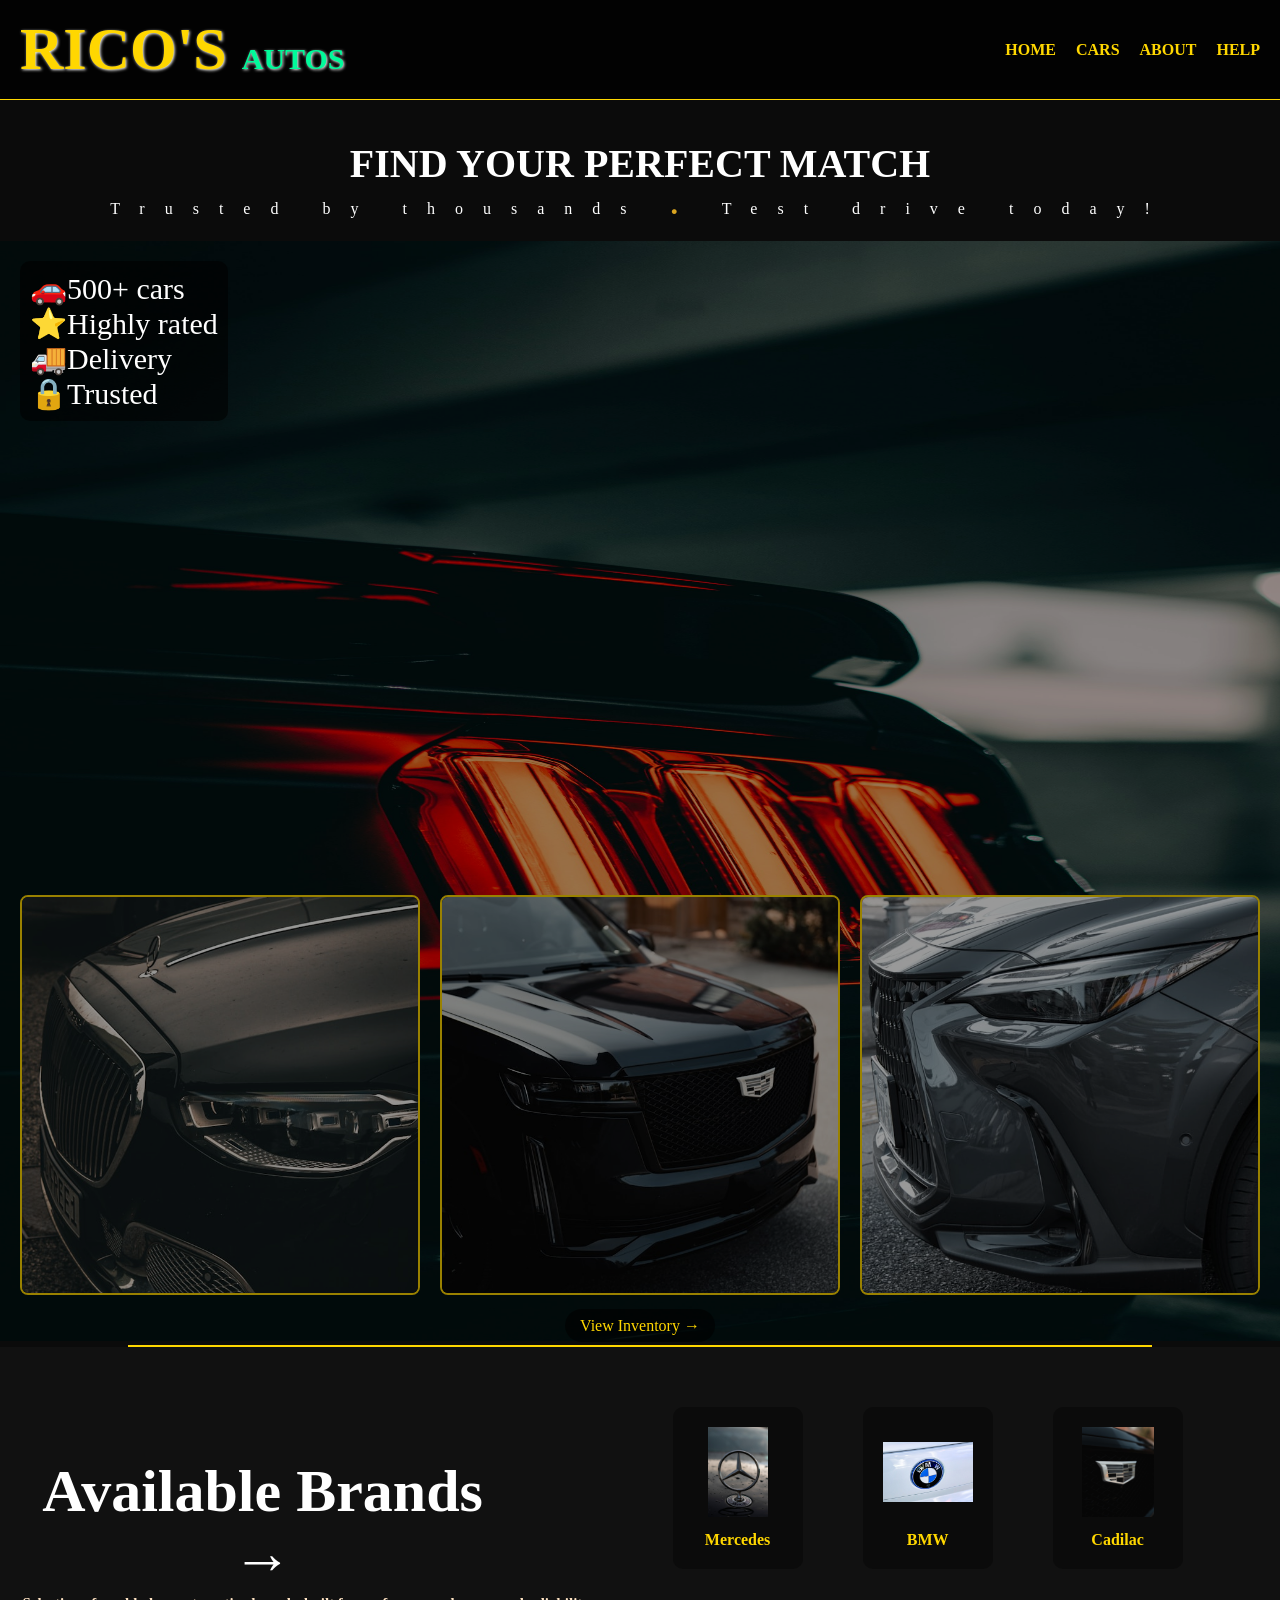
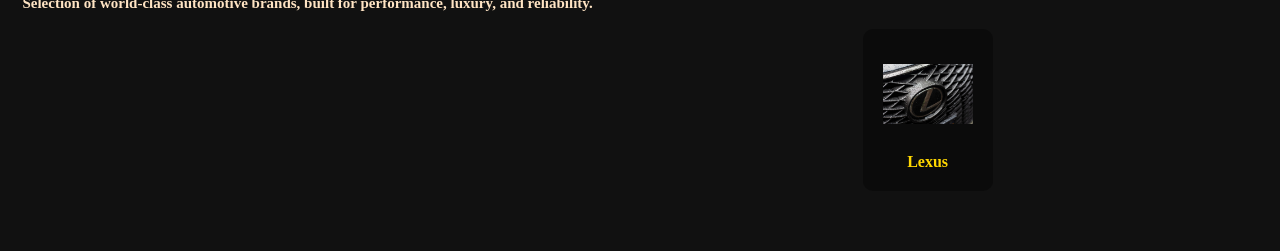
==== index.html @ 225e0f64 "fix homepage for github pages" ====
<!DOCTYPE html>
<html lang="en">
<head>
  <meta charset="UTF-8">
  <meta name="viewport" content="width=device-width, initial-scale=1.0">
  <title>auto site</title>

  <link rel="stylesheet" href="Autos hero.css">
</head>

<body>

  <!-- HEADER -->
  <header class="header">
    <h1>RICO'S <span>AUTOS</span></h1>

    <nav class="nav">
      <ul>
        <li><a href="#home">HOME</a></li>
        <li><a href="cars.html">CARS</a></li>
        <li><a href="#about">ABOUT</a></li>
        <li><a href="#contact">HELP</a></li>
      </ul>
    </nav>
  </header>


  <!-- HERO SECTION -->
  <section id="home">

    <h2>FIND YOUR PERFECT MATCH</h2>
    <p>Trusted by thousands <span class="dot">.</span> Test drive today!</p>

    <div class="big-image">

      <img src="gtm.jpg" alt="car">

      <!-- TEXT TOP LEFT -->
      <div class="info-box">
        <ul>
          <li>🚗500+ cars</li>
          <li>⭐Highly rated</li>
          <li>🚚Delivery</li>
          <li>🔒Trusted</li>
        </ul>
      </div>

      <!-- SMALL CAR IMAGES -->
      <div class="car-gallery">
        <img src="maybach.jpg" alt="">
        <img src="cadilac.jpg" alt="">
        <img src="lexus.jpg" alt="">
      </div>
       <div class="view-link">
      <a href="cars.html">View Inventory →</a>
        </div>
    </div>
 </section>
 

 <hr style=color:gold;>

 <section class="brand-container">
  <div class="brand-sub">
  <h2>Available Brands →</h2>
  <p> Selection of world-class automotive brands,
    built for performance, luxury, and reliability.</p>
  </div>


  <div class="brand-list">

    <div class="brand">
      <a href="cars.html">
      <img src="mercedes-logo.jpg" alt="Mercedes">
      <p>Mercedes</p>
      </a>
    </div>

    <div class="brand">
      <a href="cars.html">
      <img src="bmw-logo.jpg" alt="BMW">
      <p>BMW</p>
      </a>
    </div>


    <div class="brand">
      <a href="cars.html">
     <img src="cadilac-logo.jpg" alt="cadilac" >
      <p>Cadilac</p>
      </a>
    </div>

    <div class="brand">
      <a href="cars.html">
      <img src="lexus-logo.jpg" alt="Lexus">
      <p>Lexus</p>
      </a>
    </div>

    </div>
 </section>

</body>
</html>
---- Autos hero.css ----
/*RESET*/
* {
  margin: 0;
  padding: 0;
  box-sizing: border-box;
}

/* BODY */
body {
  background-color: #0b0b0b;
  font-family:serif;
  
  padding-top: 120px;
}

/* HEADER */
.header {
  position: fixed;
  top: 0;
  left: 0;
  width: 100%;

  display: flex;
  justify-content: space-between;
  align-items: center;

  padding: 15px 20px;
  background: rgba(0, 0, 0, 0.8); /* so text is visible */
  backdrop-filter: blur(6px);     /* nice glass effect */

  z-index: 1000;
  border-bottom: 1px solid gold;
}

.header h1 {
  color: gold;
  font-size: 60px;
  text-shadow: 1px 1px  3px whitesmoke;
  
}

.header span {
  color: mediumspringgreen;
  font-size: 30px;
}

/* NAV */
.nav ul {
  display: flex;
  gap: 20px;
  list-style: none;
}

.nav a {
  color: gold;
  text-decoration: none;
  font-weight: bold;
  transition: 0.3s;
}

.nav a:hover {
  color: white;
  text-decoration: underline;
  letter-spacing: 2px;
}

/* HERO TEXT */


#home h2 {
  color: white;
  font-size: 40px;
  margin-top: 20px;
  text-align: center;
}

#home p {
  color: white;
  margin-bottom: 20px;
  letter-spacing: 20px;
  text-align: center;
}

.dot {
  color:goldenrod;
  font-weight: bolder;
  font-size: 30px;
}

/* BIG IMAGE CONTAINER */
.big-image {
  position: relative;
 mzx-width: 100%;

  margin:auto;
}

/* MAIN IMAGE */
.big-image img {

  width:1350px;
  height: 1100px;


  
  filter: brightness(60%);
}

/* TOP LEFT TEXT */
.info-box {
  position: absolute;
  top: 20px;
  left: 20px;
  background: rgba(0, 0, 0, 0.6);
  padding: 10px;
  border-radius: 10px;
  color: white;
}

.info-box ul {
  list-style: none;
  font-size: 30px;
  height:auto;
}

/* BOTTOM IMAGES */
.car-gallery {
  position: absolute;
  bottom: 50px;
  left: 50%;
  transform: translateX(-50%);

  display: inline-flex;

  gap: 20px;
}

/* SMALL IMAGES */
.car-gallery img {
  width:400px;
  height: 400px;
  object-fit: cover;
  border-radius: 8px;
  border: 2px solid gold;
  transition: 0.3s;
}

.car-gallery img:hover {
  transform: scale(1.05);
}

.view-link {
  position: absolute;
  bottom: 10px;  
  left: 50%;
  transform: translateX(-50%);
}

.view-link a {
  z-index: 2;

  color: gold;
  background: rgba(0,0,0,0.6);
  padding: 8px 15px;
  border-radius: 20px;
  text-decoration: none;
}

.view-link a:hover {
  color: white;
  letter-spacing: 2px;
}

/*BRANDS*/
.brand-container{
  display:flex ;
  
  padding: 60px 20px;
  background: #111;
  text-align: center;
  
}

.brand-container h2{
  display: inline-flex;
  flex-direction: column;
  color: white;
  font-weight: bolder;
  font-size: 60px;
  margin-top: 50px;
  margin-right: 90px;
  
}

.brand-list{
  display:flex;
  justify-content: center;
  flex-wrap: wrap;
  gap: 60px;
}

.brand{
  display: flex;
  flex-direction: column;
  justify-content: center;

  background: #0b0b0b;
  padding: 20px;
  border-radius:10px;

  transition: 0.3s;
}

.brand:hover {
  transform: translateY(-5px);
}

.brand img {
  width: 90px;
  height: 90px;
  object-fit: contain;
   margin-bottom: 10px}


.brand p {
  color: gold;
  font-weight: bold;
  
}

.brand a{
  text-decoration: none;
   color: inherit;
}

.brand-sub{
  display:flex;
  flex-direction: column;
}

.brand-sub p{
  color: bisque;
  font-weight: bolder;
  font-size: 15px;
}
hr{ border: 1px solid gold;
  width: 80%;
  margin:auto;
}
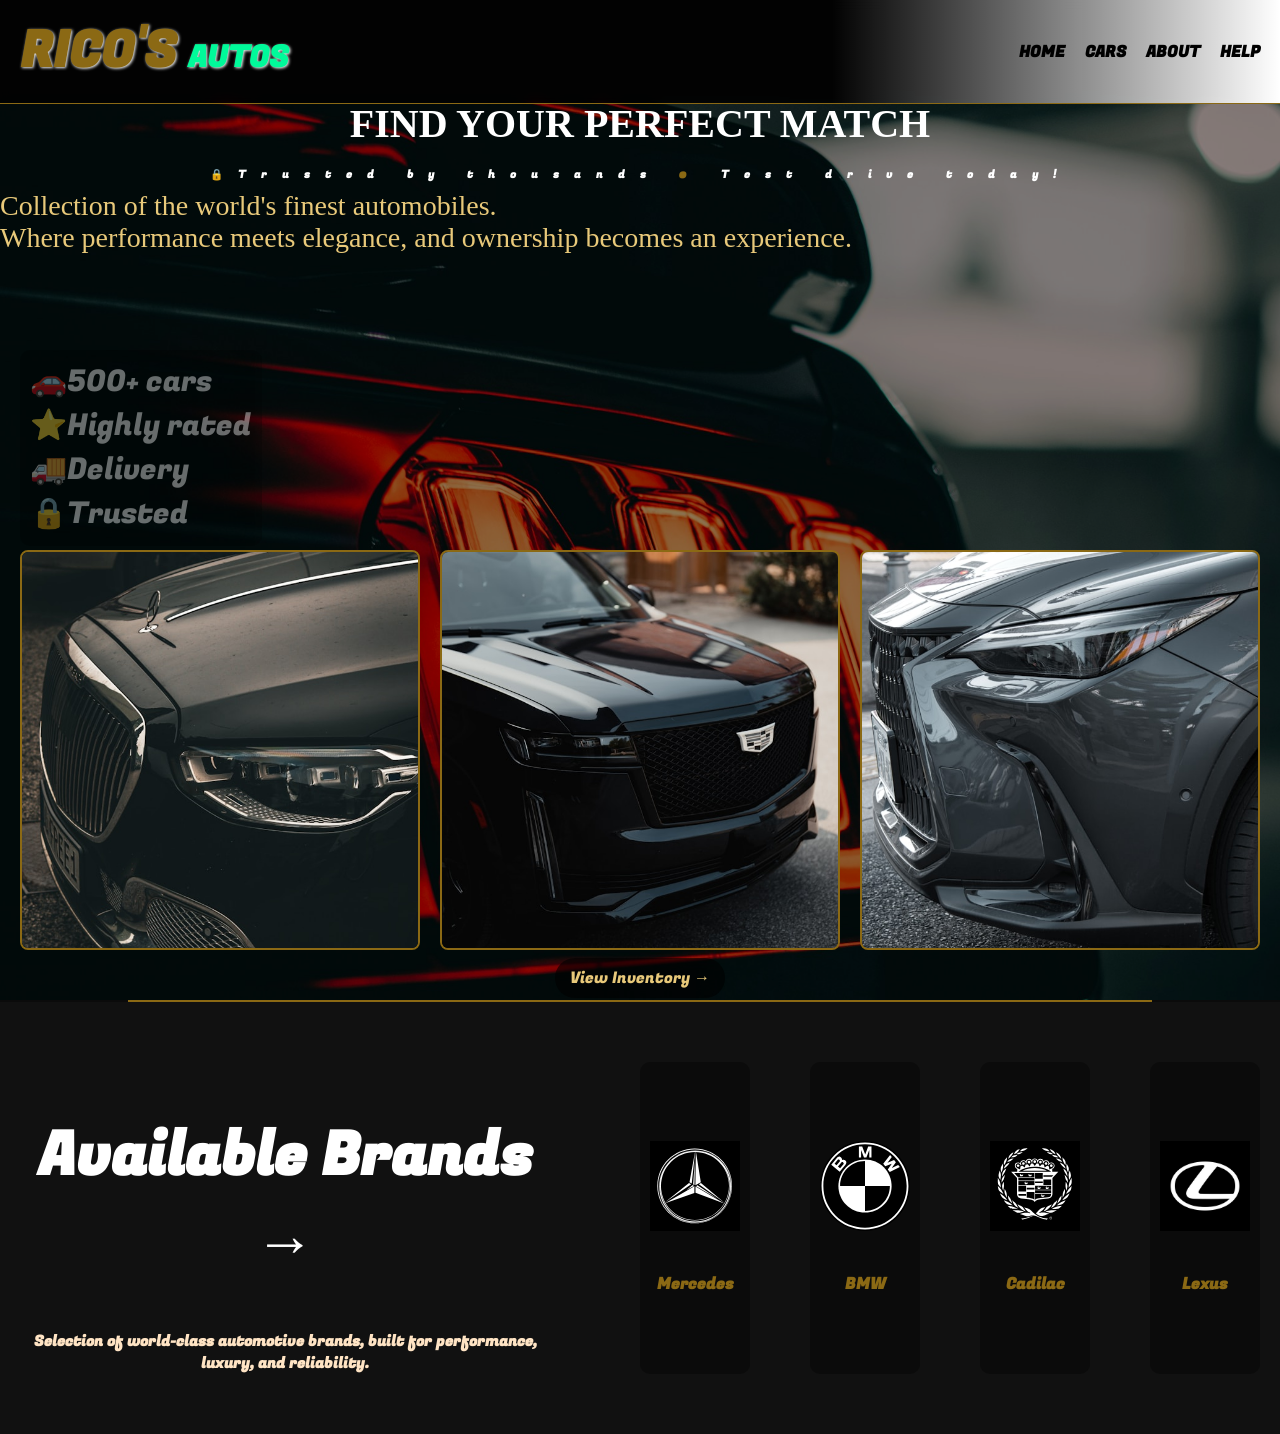
==== commit bbf0c6d8: "fixed css and added favicon" ====
--- a/index.html
+++ b/index.html
@@ -1,3 +1,10 @@
+<!DOCTYPE html>
+<html lang="en">
+<head>
+  <meta charset="UTF-8">
+  <meta name="viewport" content="width=device-width, initial-scale=1.0">
+  <title>auto site</title>
+  <!-- In your HTML head -->
 <!DOCTYPE html>
 <html lang="en">
 <head>
@@ -5,7 +12,17 @@
   <meta name="viewport" content="width=device-width, initial-scale=1.0">
   <title>auto site</title>
 
-  <link rel="stylesheet" href="Autos hero.css">
+  <link rel="preconnect" href="https://fonts.googleapis.com">
+  <link rel="preconnect" href="https://fonts.gstatic.com" crossorigin>
+  <link href="https://fonts.googleapis.com/css2?family=Inter&family=Fugaz+One&display=swap" rel="stylesheet">
+
+  <link rel="apple-touch-icon" sizes="180x180" href="/favicon_io/apple-touch-icon.png">
+<link rel="icon" type="image/png" sizes="32x32" href="/favicon_io/favicon-32x32.png">
+<link rel="icon" type="image/png" sizes="16x16" href="/favicon_io/favicon-16x16.png">
+<link rel="manifest" href="/favicon_io/site.webmanifest">
+
+  <link rel="stylesheet" href="Autos-hero.css">
+</head>
 </head>
 
 <body>
@@ -16,7 +33,7 @@
 
     <nav class="nav">
       <ul>
-        <li><a href="#home">HOME</a></li>
+        <li><a href="index.html">HOME</a></li>
         <li><a href="cars.html">CARS</a></li>
         <li><a href="#about">ABOUT</a></li>
         <li><a href="#contact">HELP</a></li>
@@ -25,37 +42,35 @@
   </header>
 
 
-  <!-- HERO SECTION -->
-  <section id="home">
+<!-- HERO SECTION -->
+<section id="home">
+  <div>
+    <h2>FIND YOUR PERFECT MATCH</h2>
+    <h6>🔒Trusted by thousands <span class="dot">.</span> Test drive today!</h6>
 
-    <h2>FIND YOUR PERFECT MATCH</h2>
-    <p>Trusted by thousands <span class="dot">.</span> Test drive today!</p>
+    <div class="info-box">
+      <ul>
+        <li>🚗500+ cars</li>
+        <li>⭐Highly rated</li>
+        <li>🚚Delivery</li>
+        <li>🔒Trusted</li>
+      </ul>
+    </div>
 
-    <div class="big-image">
+    <p class="hero-sec-p">Collection of the world's finest automobiles.<br> Where performance meets elegance, and ownership becomes an experience.</p>
 
-      <img src="gtm.jpg" alt="car">
+    <div class="car-gallery">
+      <img src="maybach.jpg" alt="">
+      <img src="cadilac.jpg" alt="">
+      <img src="lexus.jpg" alt="">
+    </div>
 
-      <!-- TEXT TOP LEFT -->
-      <div class="info-box">
-        <ul>
-          <li>🚗500+ cars</li>
-          <li>⭐Highly rated</li>
-          <li>🚚Delivery</li>
-          <li>🔒Trusted</li>
-        </ul>
-      </div>
-
-      <!-- SMALL CAR IMAGES -->
-      <div class="car-gallery">
-        <img src="maybach.jpg" alt="">
-        <img src="cadilac.jpg" alt="">
-        <img src="lexus.jpg" alt="">
-      </div>
-       <div class="view-link">
+    <div class="view-link">
       <a href="cars.html">View Inventory →</a>
-        </div>
     </div>
- </section>
+  </div>
+</section>
+  
  
 
  <hr style=color:gold;>
@@ -72,14 +87,14 @@
 
     <div class="brand">
       <a href="cars.html">
-      <img src="mercedes-logo.jpg" alt="Mercedes">
+      <img src="mercedes-benz-5.svg" alt="Mercedes">
       <p>Mercedes</p>
       </a>
     </div>
 
     <div class="brand">
       <a href="cars.html">
-      <img src="bmw-logo.jpg" alt="BMW">
+      <img src="bmw-logo.svg" alt="BMW">
       <p>BMW</p>
       </a>
     </div>
@@ -87,14 +102,14 @@
 
     <div class="brand">
       <a href="cars.html">
-     <img src="cadilac-logo.jpg" alt="cadilac" >
+     <img src="cadillac-5.svg" alt="cadilac" >
       <p>Cadilac</p>
       </a>
     </div>
 
     <div class="brand">
       <a href="cars.html">
-      <img src="lexus-logo.jpg" alt="Lexus">
+      <img src="lexus.png" alt="Lexus">
       <p>Lexus</p>
       </a>
     </div>
--- a/Autos-hero.css
+++ b/Autos-hero.css
@@ -0,0 +1,271 @@
+/*RESET*/
+* {
+  margin: 0;
+  padding: 0;
+  box-sizing: border-box;
+}
+
+/* BODY */
+body {
+  background-color: #0b0b0b;
+  font-family: 'Fugaz One', sans-serif;
+  padding-top: 80px;
+}
+
+/* HEADER */
+.header {
+  position: fixed;
+  top: 0;
+  left: 0;
+  width: 100%;
+  display: flex;
+  justify-content: space-between;
+  align-items: center;
+  padding: 15px 20px;
+  background: rgba(0, 0, 0, 0.8);
+  background-image: linear-gradient(to right, transparent 65%, white);
+  backdrop-filter: blur(6px);
+  z-index: 1000;
+  border-bottom: 1px solid #8B6914;
+}
+
+.header h1 {
+  color: #8B6914;
+  font-size: 50px;
+  font-family: 'Fugaz One', sans-serif;
+  text-shadow: 1px 1px 3px whitesmoke;
+}
+
+.header span {
+  color: mediumspringgreen;
+  font-size: 30px;
+}
+
+/* NAV */
+.nav ul {
+  display: flex;
+  gap: 20px;
+  list-style: none;
+}
+
+.nav a {
+  color: black;
+  text-decoration: none;
+  font-weight: bold;
+  transition: 0.3s;
+}
+
+.nav a:hover {
+  color: #8B6914;
+  text-decoration: underline;
+  letter-spacing: 2px;
+}
+
+/* HERO SECTION */
+#home {
+  position: relative;
+  width: 100%;
+  height: 900px;
+  background-image: url('gtm.jpg');
+  background-size: cover;
+  background-position: center;
+  background-repeat: no-repeat;
+}
+
+/* HERO TEXT */
+#home h2 {
+  position: relative;
+  z-index: 1;
+  color: white;
+  font-size: 40px;
+  margin-top: 20px;
+  text-align: center;
+  font-family: serif;
+}
+
+#home h6 {
+  position: relative;
+  z-index: 1;
+  color: white;
+  margin-bottom: 20px;
+  letter-spacing: 15px;
+  text-align: center;
+  margin: auto;
+}
+
+.dot {
+  color: #8B6914;
+  font-weight: bolder;
+  font-size: 30px;
+}
+
+/* Dark overlay */
+#home::before {
+  content: '';
+  position: absolute;
+  inset: 0;
+  background: rgba(0, 0, 0, 0.45);
+  z-index: 0;
+}
+
+/* BIG IMAGE CONTAINER */
+.big-image {
+  position: relative;
+  width: 100%;
+  height: 100%;
+  z-index: 1;
+}
+
+/* TOP LEFT TEXT */
+.info-box {
+  position: absolute;
+  top: 250px;
+  left: 20px;
+  z-index: 1;
+  background: rgba(0, 0, 0, 0.6);
+  padding: 10px;
+  border-radius: 10px;
+  color: white;
+  opacity: 0.4;
+}
+
+.info-box ul {
+  list-style: none;
+  font-size: 30px;
+  height: auto;
+}
+
+.hero-sec-p {
+  position: absolute;
+  z-index: 1;
+  top: 90px;
+  color: #E8C97A;
+  font-size: 28px;
+  text-align: start;
+  font-family: serif;
+}
+
+/* BOTTOM IMAGES */
+.car-gallery {
+  position: absolute;
+  bottom: 50px;
+  left: 50%;
+  transform: translateX(-50%);
+  z-index: 1;
+  display: inline-flex;
+  gap: 20px;
+}
+
+/* SMALL IMAGES */
+.car-gallery img {
+  width: 400px;
+  height: 400px;
+  object-fit: cover;
+  border-radius: 8px;
+  border: 2px solid #8B6914;
+  transition: 0.3s;
+}
+
+.car-gallery img:hover {
+  transform: scale(1.05);
+}
+
+.view-link {
+  position: absolute;
+  bottom: 10px;
+  left: 50%;
+  z-index: 1;
+  transform: translateX(-50%);
+}
+
+.view-link a {
+  color: #E8C97A;
+  background: rgba(0, 0, 0, 0.6);
+  padding: 8px 15px;
+  border-radius: 20px;
+  text-decoration: none;
+}
+
+.view-link a:hover {
+  color: white;
+  letter-spacing: 2px;
+}
+
+/* BRANDS */
+.brand-container {
+  display: flex;
+  padding: 60px 20px;
+  background: #111;
+  text-align: center;
+}
+
+.brand-container h2 {
+  display: flex;
+  color: white;
+  font-weight: bolder;
+  font-size: 60px;
+  margin-top: 50px;
+  margin-left: 0px;
+}
+
+.brand-container p {
+  margin-left: 0px;
+  margin-top: 30px;
+}
+
+.brand-list {
+  display: flex;
+  justify-content: center;
+  gap: 60px;
+}
+
+.brand {
+  display: flex;
+  flex-direction: column;
+  justify-content: center;
+  background: #0b0b0b;
+  padding: 10px;
+  border-radius: 10px;
+  transition: 0.3s;
+}
+
+.brand:hover {
+  transform: translateY(-5px);
+}
+
+.brand img {
+  width: 90px;
+  height: 90px;
+  object-fit: contain;
+  margin-bottom: 4px;
+}
+
+.brand p {
+  color: #8B6914;
+  font-weight: bold;
+}
+
+.brand a {
+  text-decoration: none;
+  color: inherit;
+}
+
+.brand-sub {
+  display: flex;
+  flex-direction: column;
+  gap: 12px;
+  margin-right: 90px;
+}
+
+.brand-sub p {
+  color: bisque;
+  font-weight: bolder;
+  font-size: 15px;
+  font-family: 'Fugaz One', sans-serif;
+}
+
+hr {
+  border: 1px solid #8B6914;
+  width: 80%;
+  margin: auto;
+}
